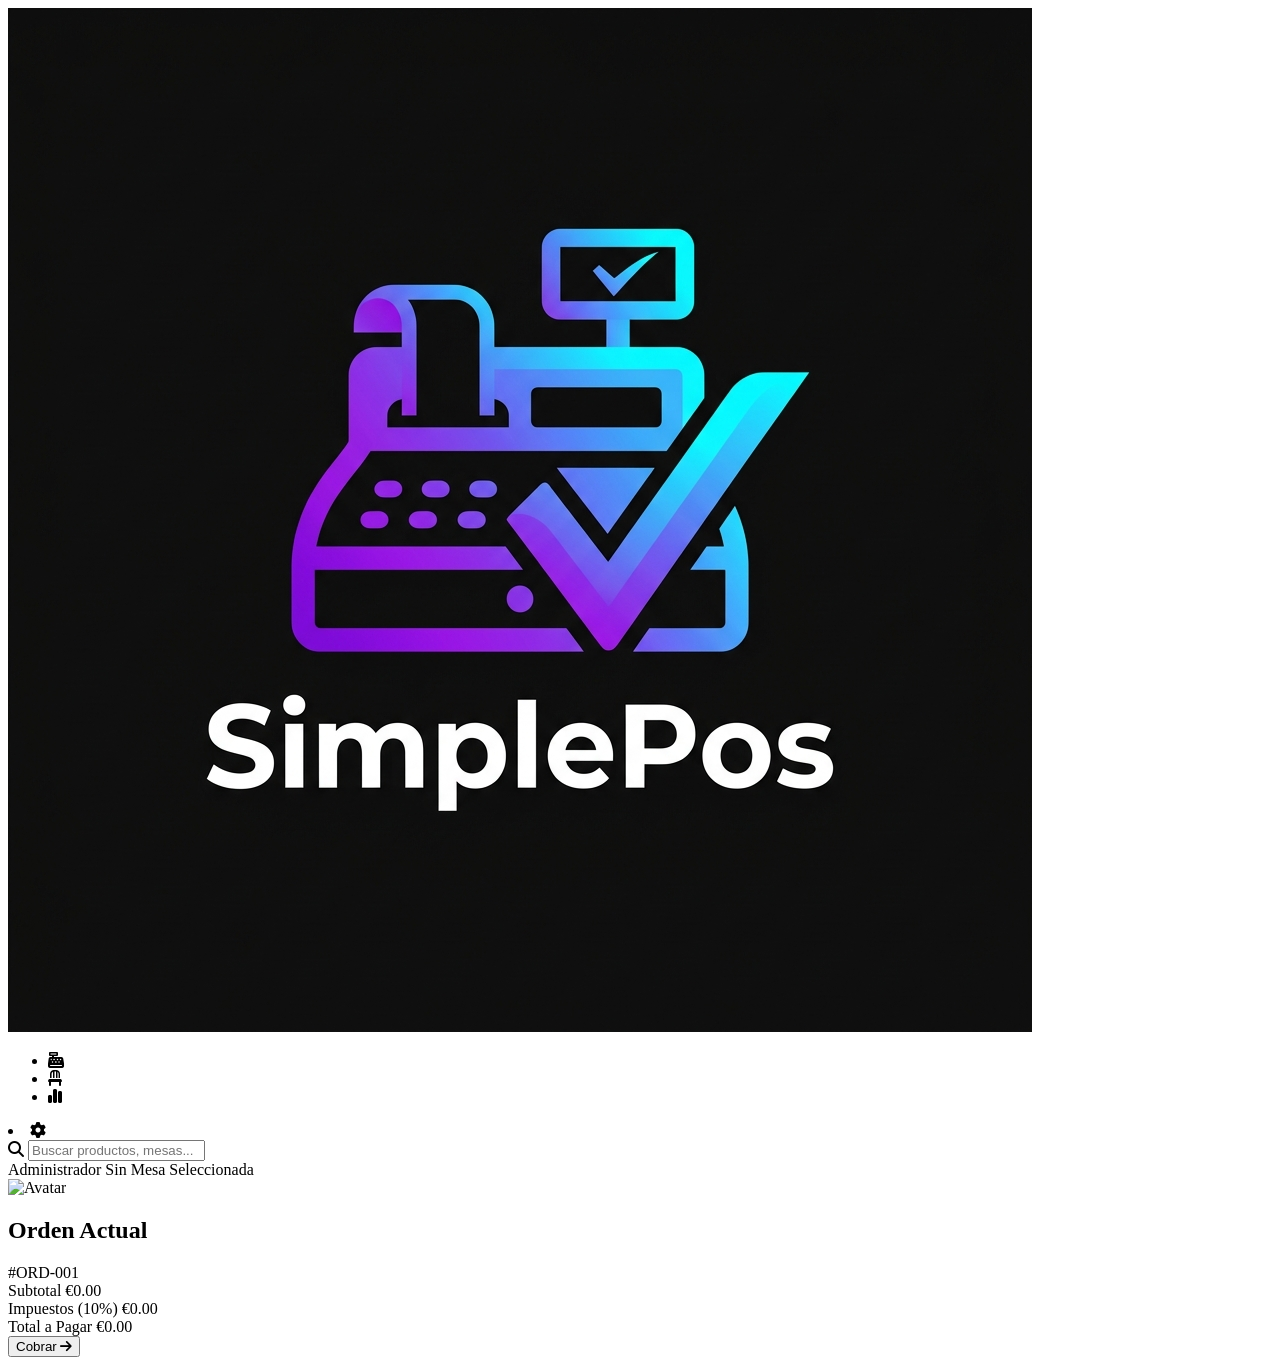
==== demo/index.html @ fe001e5d "upload: add demo/index.html" ====
<!DOCTYPE html>
<html lang="es">
<head>
    <meta charset="UTF-8">
    <meta name="viewport" content="width=device-width, initial-scale=1.0">
    <title>SimplePos - Restaurant POS</title>
    <link rel="stylesheet" href="styles.css">
    <link href="https://fonts.googleapis.com/css2?family=Outfit:wght@300;400;600;800&display=swap" rel="stylesheet">
    <link rel="stylesheet" href="https://cdnjs.cloudflare.com/ajax/libs/font-awesome/6.4.0/css/all.min.css">
</head>
<body>
    <div class="app-container">
        <!-- Sidebar Navigation -->
        <nav class="sidebar">
            <div class="logo-container">
                <img src="../assets/logo.png" alt="SimplePos Logo" class="brand-logo" onerror="this.src='https://via.placeholder.com/50/8b5cf6/ffffff?text=SP'">
            </div>
            <ul class="nav-menu">
                <li class="nav-item active" data-tab="pos" title="Punto de Venta">
                    <i class="fa-solid fa-cash-register"></i>
                </li>
                <li class="nav-item" data-tab="tables" title="Mesas">
                    <i class="fa-solid fa-chair"></i>
                </li>
                <li class="nav-item" data-tab="reports" title="Reportes">
                    <i class="fa-solid fa-chart-simple"></i>
                </li>
            </ul>
            <div class="bottom-menu">
                <li class="nav-item" data-tab="settings" title="Ajustes">
                    <i class="fa-solid fa-gear"></i>
                </li>
            </div>
        </nav>

        <!-- Main Content Area -->
        <main class="main-content">
            <header class="top-header">
                <div class="search-bar">
                    <i class="fa-solid fa-magnifying-glass"></i>
                    <input type="text" id="global-search" placeholder="Buscar productos, mesas...">
                </div>
                <div class="user-profile">
                    <div class="user-info">
                        <span class="user-name">Administrador</span>
                        <span class="user-role" id="current-table-label">Sin Mesa Seleccionada</span>
                    </div>
                    <div class="avatar">
                        <img src="https://ui-avatars.com/api/?name=Admin&background=8b5cf6&color=fff" alt="Avatar">
                    </div>
                </div>
            </header>

            <!-- VIEW: POS (Point of Sale) -->
            <div id="view-pos" class="view-section active">
                <div class="categories" id="categories-container">
                    <!-- JS Injected Categories -->
                </div>
                <div class="products-grid" id="products-container">
                    <!-- JS Injected Products -->
                </div>
            </div>

            <!-- VIEW: Tables -->
            <div id="view-tables" class="view-section" style="display: none;">
                <h2>Gestión de Mesas</h2>
                <div class="tables-grid" id="tables-container">
                    <!-- JS Injected Tables -->
                </div>
            </div>

            <!-- VIEW: Reports -->
            <div id="view-reports" class="view-section" style="display: none;">
                <h2>Reportes y Cierres</h2>
                <div class="reports-container">
                    <div class="report-card glass">
                        <h3>Ventas de Hoy</h3>
                        <p class="report-value">€<span id="report-today">0.00</span></p>
                    </div>
                    <div class="report-card glass">
                        <h3>Total Órdenes</h3>
                        <p class="report-value" id="report-orders">0</p>
                    </div>
                </div>
            </div>

            <!-- VIEW: Settings -->
            <div id="view-settings" class="view-section" style="display: none;">
                <h2>Ajustes del Sistema</h2>
                <div class="settings-container">
                    <!-- Products Management -->
                    <div class="settings-card glass">
                        <h3>Añadir Producto Nuevo</h3>
                        <div class="form-group">
                            <input type="text" id="new-prod-name" placeholder="Nombre del producto">
                            <input type="number" id="new-prod-price" placeholder="Precio (€)" step="0.01">
                            <input type="text" id="new-prod-cat" placeholder="Categoría (ej: Cafetería)">
                            <!-- File input is complex for purely local storage due to data URLs limits, we will use a URL for now or just default placeholder -->
                            <input type="text" id="new-prod-img" placeholder="URL de Imagen (Opcional)">
                            <button class="btn-primary" onclick="addNewProduct()">Guardar Producto</button>
                        </div>
                    </div>
                    
                    <div class="settings-card glass">
                        <h3>Usuarios del Sistema</h3>
                        <div class="user-list">
                            <div class="user-item">Administrador (Pin: 1234)</div>
                            <div class="user-item">Cajero 1 (Pin: 0000)</div>
                            <button class="btn-secondary" style="margin-top: 10px;">+ Añadir Usuario</button>
                        </div>
                    </div>
                </div>
            </div>

        </main>

        <!-- Right Sidebar (Cart) -->
        <aside class="cart-panel">
            <div class="cart-header">
                <h2>Orden Actual</h2>
                <span class="order-id" id="cart-order-id">#ORD-001</span>
            </div>

            <div class="cart-items" id="cart-container">
                <!-- Cart items will be injected via JS -->
            </div>

            <div class="cart-summary">
                <div class="summary-row">
                    <span>Subtotal</span>
                    <span id="subtotal">€0.00</span>
                </div>
                <div class="summary-row">
                    <span>Impuestos (10%)</span>
                    <span id="tax">€0.00</span>
                </div>
                <div class="summary-row total">
                    <span>Total a Pagar</span>
                    <span id="total">€0.00</span>
                </div>
            </div>

            <button class="checkout-btn" onclick="processCheckout()">
                <span>Cobrar</span>
                <i class="fa-solid fa-arrow-right"></i>
            </button>
        </aside>
    </div>

    <!-- Notification Toast -->
    <div id="toast" class="toast"></div>

    <script src="script.js"></script>
</body>
</html>
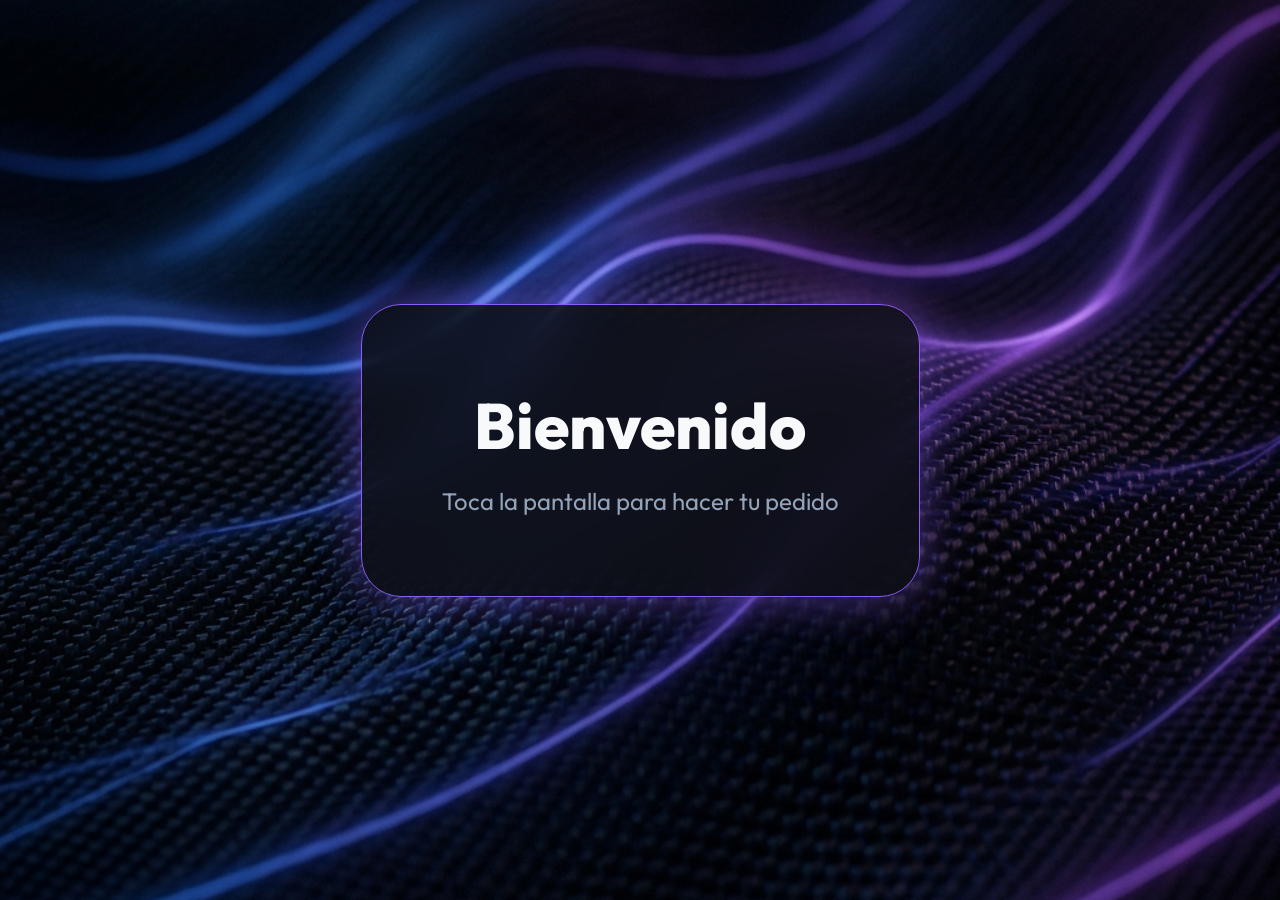
==== commit 61e7593a: "upload: update demo/index.html" ====
--- a/demo/index.html
+++ b/demo/index.html
@@ -3,122 +3,109 @@
 <head>
     <meta charset="UTF-8">
     <meta name="viewport" content="width=device-width, initial-scale=1.0">
-    <title>SimplePos - Restaurant POS</title>
+    <title>SimplePos - Kiosk</title>
     <link rel="stylesheet" href="styles.css">
     <link href="https://fonts.googleapis.com/css2?family=Outfit:wght@300;400;600;800&display=swap" rel="stylesheet">
     <link rel="stylesheet" href="https://cdnjs.cloudflare.com/ajax/libs/font-awesome/6.4.0/css/all.min.css">
+    <style>
+        /* Kiosk specific overrides */
+        .sidebar { display: none; }
+        .top-header { justify-content: center; margin-bottom: 20px; }
+        .search-bar { width: 600px; height: 60px; font-size: 20px; border-radius: 30px; }
+        .search-bar input { font-size: 20px; }
+        .user-profile { display: none; }
+        .cart-panel { width: 450px; }
+        
+        /* Welcome Screen overlay */
+        #welcome-screen {
+            position: fixed;
+            top: 0; left: 0; width: 100vw; height: 100vh;
+            background-color: var(--bg-color);
+            background-image: url('../assets/bg.jpg');
+            background-size: cover;
+            background-position: center;
+            z-index: 1000;
+            display: flex;
+            flex-direction: column;
+            justify-content: center;
+            align-items: center;
+            backdrop-filter: blur(5px);
+        }
+        
+        #welcome-screen .glass-card {
+            background: rgba(15, 17, 26, 0.8);
+            backdrop-filter: blur(25px);
+            border: 1px solid var(--accent-primary);
+            padding: 80px;
+            border-radius: 40px;
+            text-align: center;
+            box-shadow: 0 0 50px var(--accent-glow);
+            cursor: pointer;
+            transition: transform 0.3s ease;
+        }
+        
+        #welcome-screen .glass-card:hover {
+            transform: scale(1.05);
+        }
+        
+        #welcome-screen h1 { font-size: 64px; font-weight: 800; margin-bottom: 20px; }
+        #welcome-screen p { font-size: 24px; color: var(--text-muted); }
+        
+        /* Thank you screen */
+        #thanks-screen {
+            display: none;
+            position: fixed;
+            top: 0; left: 0; width: 100vw; height: 100vh;
+            background: rgba(15, 17, 26, 0.95);
+            z-index: 2000;
+            flex-direction: column;
+            justify-content: center;
+            align-items: center;
+        }
+        #thanks-screen h1 { font-size: 50px; color: var(--text-main); margin-bottom: 20px; }
+        #thanks-screen p { font-size: 24px; color: var(--accent-secondary); }
+    </style>
 </head>
 <body>
+    <!-- Kiosk Welcome Screen -->
+    <div id="welcome-screen" onclick="startOrder()">
+        <div class="glass-card">
+            <h1>Bienvenido</h1>
+            <p>Toca la pantalla para hacer tu pedido</p>
+        </div>
+    </div>
+    
+    <!-- Kiosk Thank you screen -->
+    <div id="thanks-screen">
+        <h1>¡Gracias por tu pedido!</h1>
+        <p>Por favor, retira tu ticket y procede a recoger tu pedido.</p>
+    </div>
+
     <div class="app-container">
-        <!-- Sidebar Navigation -->
-        <nav class="sidebar">
-            <div class="logo-container">
-                <img src="../assets/logo.png" alt="SimplePos Logo" class="brand-logo" onerror="this.src='https://via.placeholder.com/50/8b5cf6/ffffff?text=SP'">
-            </div>
-            <ul class="nav-menu">
-                <li class="nav-item active" data-tab="pos" title="Punto de Venta">
-                    <i class="fa-solid fa-cash-register"></i>
-                </li>
-                <li class="nav-item" data-tab="tables" title="Mesas">
-                    <i class="fa-solid fa-chair"></i>
-                </li>
-                <li class="nav-item" data-tab="reports" title="Reportes">
-                    <i class="fa-solid fa-chart-simple"></i>
-                </li>
-            </ul>
-            <div class="bottom-menu">
-                <li class="nav-item" data-tab="settings" title="Ajustes">
-                    <i class="fa-solid fa-gear"></i>
-                </li>
-            </div>
-        </nav>
-
         <!-- Main Content Area -->
-        <main class="main-content">
+        <main class="main-content" style="padding: 40px 60px;">
             <header class="top-header">
                 <div class="search-bar">
                     <i class="fa-solid fa-magnifying-glass"></i>
-                    <input type="text" id="global-search" placeholder="Buscar productos, mesas...">
-                </div>
-                <div class="user-profile">
-                    <div class="user-info">
-                        <span class="user-name">Administrador</span>
-                        <span class="user-role" id="current-table-label">Sin Mesa Seleccionada</span>
-                    </div>
-                    <div class="avatar">
-                        <img src="https://ui-avatars.com/api/?name=Admin&background=8b5cf6&color=fff" alt="Avatar">
-                    </div>
+                    <input type="text" id="global-search" placeholder="¿Qué te apetece hoy?">
                 </div>
             </header>
 
-            <!-- VIEW: POS (Point of Sale) -->
-            <div id="view-pos" class="view-section active">
-                <div class="categories" id="categories-container">
-                    <!-- JS Injected Categories -->
-                </div>
-                <div class="products-grid" id="products-container">
-                    <!-- JS Injected Products -->
-                </div>
+            <div class="categories" id="categories-container" style="justify-content: center; gap: 20px;">
+                <!-- JS Injected Categories -->
             </div>
 
-            <!-- VIEW: Tables -->
-            <div id="view-tables" class="view-section" style="display: none;">
-                <h2>Gestión de Mesas</h2>
-                <div class="tables-grid" id="tables-container">
-                    <!-- JS Injected Tables -->
-                </div>
+            <!-- Products Grid -->
+            <div class="products-grid" id="products-container" style="grid-template-columns: repeat(auto-fill, minmax(250px, 1fr));">
+                <!-- JS Injected Products -->
             </div>
-
-            <!-- VIEW: Reports -->
-            <div id="view-reports" class="view-section" style="display: none;">
-                <h2>Reportes y Cierres</h2>
-                <div class="reports-container">
-                    <div class="report-card glass">
-                        <h3>Ventas de Hoy</h3>
-                        <p class="report-value">€<span id="report-today">0.00</span></p>
-                    </div>
-                    <div class="report-card glass">
-                        <h3>Total Órdenes</h3>
-                        <p class="report-value" id="report-orders">0</p>
-                    </div>
-                </div>
-            </div>
-
-            <!-- VIEW: Settings -->
-            <div id="view-settings" class="view-section" style="display: none;">
-                <h2>Ajustes del Sistema</h2>
-                <div class="settings-container">
-                    <!-- Products Management -->
-                    <div class="settings-card glass">
-                        <h3>Añadir Producto Nuevo</h3>
-                        <div class="form-group">
-                            <input type="text" id="new-prod-name" placeholder="Nombre del producto">
-                            <input type="number" id="new-prod-price" placeholder="Precio (€)" step="0.01">
-                            <input type="text" id="new-prod-cat" placeholder="Categoría (ej: Cafetería)">
-                            <!-- File input is complex for purely local storage due to data URLs limits, we will use a URL for now or just default placeholder -->
-                            <input type="text" id="new-prod-img" placeholder="URL de Imagen (Opcional)">
-                            <button class="btn-primary" onclick="addNewProduct()">Guardar Producto</button>
-                        </div>
-                    </div>
-                    
-                    <div class="settings-card glass">
-                        <h3>Usuarios del Sistema</h3>
-                        <div class="user-list">
-                            <div class="user-item">Administrador (Pin: 1234)</div>
-                            <div class="user-item">Cajero 1 (Pin: 0000)</div>
-                            <button class="btn-secondary" style="margin-top: 10px;">+ Añadir Usuario</button>
-                        </div>
-                    </div>
-                </div>
-            </div>
-
         </main>
 
         <!-- Right Sidebar (Cart) -->
         <aside class="cart-panel">
             <div class="cart-header">
-                <h2>Orden Actual</h2>
-                <span class="order-id" id="cart-order-id">#ORD-001</span>
+                <h2>Tu Pedido</h2>
+                <span class="order-id" id="cart-order-id">Mesa/Pedido Nuevo</span>
             </div>
 
             <div class="cart-items" id="cart-container">
@@ -140,14 +127,14 @@
                 </div>
             </div>
 
-            <button class="checkout-btn" onclick="processCheckout()">
-                <span>Cobrar</span>
-                <i class="fa-solid fa-arrow-right"></i>
+            <button class="checkout-btn" onclick="processKioskCheckout()">
+                <span>Pagar Pedido</span>
+                <i class="fa-solid fa-credit-card"></i>
             </button>
+            <button class="btn-secondary" style="margin-top: 15px; width: 100%; border: none;" onclick="cancelOrder()">Cancelar Pedido</button>
         </aside>
     </div>
 
-    <!-- Notification Toast -->
     <div id="toast" class="toast"></div>
 
     <script src="script.js"></script>
--- a/demo/styles.css
+++ b/demo/styles.css
@@ -0,0 +1,553 @@
+:root {
+    --bg-color: #0f111a;
+    --sidebar-bg: rgba(20, 22, 35, 0.6);
+    --panel-bg: rgba(30, 33, 48, 0.4);
+    --glass-border: rgba(255, 255, 255, 0.05);
+    --text-main: #f8f9fa;
+    --text-muted: #94a3b8;
+    
+    /* Neon Accents */
+    --accent-primary: #8b5cf6;
+    --accent-secondary: #3b82f6;
+    --accent-glow: rgba(139, 92, 246, 0.5);
+    
+    /* Shadows */
+    --shadow-soft: 0 8px 32px 0 rgba(0, 0, 0, 0.37);
+}
+
+* {
+    margin: 0;
+    padding: 0;
+    box-sizing: border-box;
+    font-family: 'Outfit', sans-serif;
+}
+
+body {
+    background-color: var(--bg-color);
+    background-image: url('../assets/bg.jpg');
+    background-size: cover;
+    background-position: center;
+    background-attachment: fixed;
+    color: var(--text-main);
+    min-height: 100vh;
+    overflow: hidden;
+}
+
+.glass {
+    background: var(--panel-bg);
+    backdrop-filter: blur(20px);
+    -webkit-backdrop-filter: blur(20px);
+    border: 1px solid var(--glass-border);
+}
+
+.app-container {
+    display: flex;
+    height: 100vh;
+    width: 100vw;
+}
+
+/* ==================================
+   SIDEBAR
+================================== */
+.sidebar {
+    width: 80px;
+    background: var(--sidebar-bg);
+    backdrop-filter: blur(25px);
+    -webkit-backdrop-filter: blur(25px);
+    border-right: 1px solid var(--glass-border);
+    display: flex;
+    flex-direction: column;
+    align-items: center;
+    padding: 20px 0;
+    z-index: 10;
+}
+
+.logo-container {
+    margin-bottom: 40px;
+}
+
+.brand-logo {
+    width: 45px;
+    height: 45px;
+    border-radius: 12px;
+    box-shadow: 0 0 15px var(--accent-glow);
+}
+
+.nav-menu, .bottom-menu {
+    list-style: none;
+    display: flex;
+    flex-direction: column;
+    gap: 20px;
+}
+
+.nav-menu {
+    flex: 1;
+}
+
+.nav-item {
+    width: 50px;
+    height: 50px;
+    display: flex;
+    justify-content: center;
+    align-items: center;
+    border-radius: 14px;
+    font-size: 20px;
+    color: var(--text-muted);
+    cursor: pointer;
+    transition: all 0.3s ease;
+}
+
+.nav-item:hover {
+    color: var(--text-main);
+    background: rgba(255, 255, 255, 0.05);
+}
+
+.nav-item.active {
+    background: linear-gradient(135deg, var(--accent-primary), var(--accent-secondary));
+    color: white;
+    box-shadow: 0 0 20px var(--accent-glow);
+}
+
+/* ==================================
+   MAIN CONTENT
+================================== */
+.main-content {
+    flex: 1;
+    display: flex;
+    flex-direction: column;
+    padding: 25px 40px;
+    overflow-y: auto;
+}
+
+.main-content::-webkit-scrollbar, .cart-items::-webkit-scrollbar { width: 8px; }
+.main-content::-webkit-scrollbar-track, .cart-items::-webkit-scrollbar-track { background: transparent; }
+.main-content::-webkit-scrollbar-thumb, .cart-items::-webkit-scrollbar-thumb { background: rgba(255,255,255,0.1); border-radius: 4px; }
+
+.top-header {
+    display: flex;
+    justify-content: space-between;
+    align-items: center;
+    margin-bottom: 30px;
+}
+
+.search-bar {
+    display: flex;
+    align-items: center;
+    background: var(--panel-bg);
+    backdrop-filter: blur(15px);
+    border: 1px solid var(--glass-border);
+    padding: 12px 20px;
+    border-radius: 20px;
+    width: 400px;
+}
+
+.search-bar i { color: var(--text-muted); margin-right: 15px; }
+.search-bar input {
+    background: transparent;
+    border: none;
+    color: var(--text-main);
+    font-size: 16px;
+    width: 100%;
+    outline: none;
+}
+
+.user-profile {
+    display: flex;
+    align-items: center;
+    gap: 15px;
+}
+
+.user-info {
+    display: flex;
+    flex-direction: column;
+    align-items: flex-end;
+}
+
+.user-name { font-weight: 600; font-size: 15px; }
+.user-role { font-size: 12px; color: var(--accent-secondary); font-weight: bold; }
+
+.avatar img {
+    width: 45px;
+    height: 45px;
+    border-radius: 50%;
+    border: 2px solid var(--accent-primary);
+}
+
+/* VIEWS */
+.view-section {
+    display: none;
+    animation: fadeIn 0.3s ease forwards;
+}
+
+.view-section.active {
+    display: block;
+}
+
+@keyframes fadeIn {
+    from { opacity: 0; transform: translateY(10px); }
+    to { opacity: 1; transform: translateY(0); }
+}
+
+.view-section h2 {
+    font-size: 28px;
+    font-weight: 800;
+    margin-bottom: 25px;
+}
+
+/* Categories */
+.categories {
+    display: flex;
+    gap: 15px;
+    margin-bottom: 30px;
+    overflow-x: auto;
+    padding-bottom: 10px;
+}
+
+.category-btn {
+    background: var(--panel-bg);
+    backdrop-filter: blur(10px);
+    border: 1px solid var(--glass-border);
+    color: var(--text-muted);
+    padding: 10px 25px;
+    border-radius: 30px;
+    font-size: 15px;
+    font-weight: 600;
+    cursor: pointer;
+    transition: all 0.3s ease;
+    white-space: nowrap;
+}
+
+.category-btn:hover {
+    color: var(--text-main);
+    border-color: rgba(255, 255, 255, 0.2);
+}
+
+.category-btn.active {
+    background: var(--text-main);
+    color: #000;
+    box-shadow: 0 0 15px rgba(255, 255, 255, 0.3);
+}
+
+/* Products Grid */
+.products-grid {
+    display: grid;
+    grid-template-columns: repeat(auto-fill, minmax(220px, 1fr));
+    gap: 25px;
+    padding-bottom: 30px;
+}
+
+.product-card {
+    background: var(--panel-bg);
+    backdrop-filter: blur(15px);
+    border: 1px solid var(--glass-border);
+    border-radius: 20px;
+    padding: 15px;
+    cursor: pointer;
+    transition: all 0.3s ease;
+    display: flex;
+    flex-direction: column;
+    gap: 12px;
+}
+
+.product-card:hover {
+    transform: translateY(-5px);
+    box-shadow: 0 10px 25px rgba(0, 0, 0, 0.5);
+    border-color: var(--accent-primary);
+}
+
+.product-image {
+    width: 100%;
+    height: 160px;
+    border-radius: 12px;
+    object-fit: cover;
+    background: #1a1c29; /* fallback for no image */
+}
+
+.product-info {
+    display: flex;
+    justify-content: space-between;
+    align-items: center;
+}
+
+.product-name {
+    font-weight: 600;
+    font-size: 16px;
+    white-space: nowrap;
+    overflow: hidden;
+    text-overflow: ellipsis;
+    max-width: 70%;
+}
+
+.product-price {
+    color: var(--accent-primary);
+    font-weight: 800;
+    font-size: 16px;
+}
+
+/* Tables Grid */
+.tables-grid {
+    display: grid;
+    grid-template-columns: repeat(auto-fill, minmax(150px, 1fr));
+    gap: 25px;
+}
+
+.table-card {
+    background: var(--panel-bg);
+    backdrop-filter: blur(15px);
+    border: 1px solid var(--glass-border);
+    border-radius: 20px;
+    height: 150px;
+    display: flex;
+    flex-direction: column;
+    justify-content: center;
+    align-items: center;
+    cursor: pointer;
+    transition: all 0.3s ease;
+}
+
+.table-card:hover {
+    transform: translateY(-5px);
+    border-color: var(--accent-primary);
+    box-shadow: 0 10px 25px rgba(139, 92, 246, 0.2);
+}
+
+.table-card.occupied {
+    border-color: #ef4444;
+    box-shadow: 0 0 15px rgba(239, 68, 68, 0.3);
+}
+.table-card.occupied .table-status { color: #ef4444; }
+
+.table-number { font-size: 32px; font-weight: 800; margin-bottom: 10px; }
+.table-status { font-size: 14px; color: #10b981; font-weight: bold; } /* Free color */
+
+/* Settings & Reports */
+.settings-container, .reports-container {
+    display: grid;
+    grid-template-columns: repeat(auto-fit, minmax(350px, 1fr));
+    gap: 25px;
+}
+
+.settings-card, .report-card {
+    padding: 25px;
+    border-radius: 20px;
+}
+
+.settings-card h3, .report-card h3 { margin-bottom: 20px; font-size: 18px; }
+
+.report-value { font-size: 36px; font-weight: 800; color: var(--accent-primary); }
+
+.form-group { display: flex; flex-direction: column; gap: 15px; }
+
+.form-group input {
+    background: rgba(0,0,0,0.3);
+    border: 1px solid var(--glass-border);
+    padding: 12px;
+    border-radius: 10px;
+    color: white;
+    font-size: 15px;
+    outline: none;
+}
+.form-group input:focus { border-color: var(--accent-primary); }
+
+.btn-primary, .btn-secondary {
+    padding: 12px;
+    border-radius: 10px;
+    border: none;
+    font-size: 15px;
+    font-weight: 600;
+    cursor: pointer;
+    transition: all 0.2s;
+}
+
+.btn-primary {
+    background: linear-gradient(135deg, var(--accent-primary), var(--accent-secondary));
+    color: white;
+}
+.btn-primary:hover { box-shadow: 0 5px 15px var(--accent-glow); }
+
+.btn-secondary {
+    background: rgba(255,255,255,0.1);
+    color: white;
+    border: 1px solid rgba(255,255,255,0.2);
+}
+.btn-secondary:hover { background: rgba(255,255,255,0.2); }
+
+.user-item {
+    background: rgba(0,0,0,0.2);
+    padding: 12px;
+    border-radius: 10px;
+    margin-bottom: 10px;
+    font-size: 15px;
+}
+
+
+/* ==================================
+   RIGHT PANEL (CART)
+================================== */
+.cart-panel {
+    width: 380px;
+    background: rgba(15, 17, 26, 0.8);
+    backdrop-filter: blur(30px);
+    -webkit-backdrop-filter: blur(30px);
+    border-left: 1px solid var(--glass-border);
+    display: flex;
+    flex-direction: column;
+    padding: 30px;
+    z-index: 10;
+}
+
+.cart-header {
+    display: flex;
+    justify-content: space-between;
+    align-items: center;
+    margin-bottom: 25px;
+}
+
+.cart-header h2 { font-size: 22px; font-weight: 800; }
+
+.order-id {
+    background: rgba(255, 255, 255, 0.1);
+    padding: 5px 12px;
+    border-radius: 20px;
+    font-size: 12px;
+    color: var(--accent-secondary);
+    font-weight: 600;
+}
+
+.cart-items {
+    flex: 1;
+    overflow-y: auto;
+    display: flex;
+    flex-direction: column;
+    gap: 15px;
+    margin-bottom: 20px;
+}
+
+.empty-cart { text-align: center; color: var(--text-muted); margin-top: 50px; font-size: 16px; }
+
+.cart-item {
+    display: flex;
+    align-items: center;
+    gap: 15px;
+    background: rgba(255, 255, 255, 0.03);
+    padding: 12px;
+    border-radius: 15px;
+    border: 1px solid transparent;
+    transition: all 0.2s ease;
+}
+
+.cart-item:hover { border-color: rgba(255, 255, 255, 0.1); }
+
+.cart-item-img {
+    width: 50px;
+    height: 50px;
+    border-radius: 10px;
+    object-fit: cover;
+}
+
+.cart-item-details {
+    flex: 1;
+    display: flex;
+    flex-direction: column;
+    gap: 5px;
+}
+
+.cart-item-name { font-weight: 600; font-size: 15px; }
+.cart-item-price { color: var(--text-muted); font-size: 13px; }
+
+.cart-item-actions {
+    display: flex;
+    align-items: center;
+    gap: 10px;
+    background: rgba(0, 0, 0, 0.2);
+    border-radius: 8px;
+    padding: 4px;
+}
+
+.qty-btn {
+    background: transparent;
+    border: none;
+    color: var(--text-main);
+    width: 24px;
+    height: 24px;
+    border-radius: 6px;
+    cursor: pointer;
+    display: flex;
+    justify-content: center;
+    align-items: center;
+}
+
+.qty-btn:hover { background: rgba(255, 255, 255, 0.1); }
+.qty-val { font-weight: 600; font-size: 14px; width: 20px; text-align: center; }
+
+/* Cart Summary */
+.cart-summary {
+    background: rgba(255, 255, 255, 0.02);
+    border-radius: 20px;
+    padding: 20px;
+    margin-bottom: 20px;
+    display: flex;
+    flex-direction: column;
+    gap: 12px;
+}
+
+.summary-row {
+    display: flex;
+    justify-content: space-between;
+    color: var(--text-muted);
+    font-size: 15px;
+}
+
+.summary-row.total {
+    margin-top: 10px;
+    padding-top: 15px;
+    border-top: 1px dashed rgba(255, 255, 255, 0.1);
+    color: var(--text-main);
+    font-size: 20px;
+    font-weight: 800;
+}
+
+.checkout-btn {
+    background: linear-gradient(135deg, var(--accent-primary), var(--accent-secondary));
+    border: none;
+    color: white;
+    padding: 20px;
+    border-radius: 16px;
+    font-size: 18px;
+    font-weight: 800;
+    display: flex;
+    justify-content: center;
+    align-items: center;
+    gap: 15px;
+    cursor: pointer;
+    box-shadow: 0 10px 20px var(--accent-glow);
+    transition: all 0.3s ease;
+}
+
+.checkout-btn:hover { transform: translateY(-2px); box-shadow: 0 12px 25px var(--accent-glow); }
+.checkout-btn:active { transform: translateY(1px); }
+
+/* Toast */
+.toast {
+    position: fixed;
+    bottom: 30px;
+    left: 50%;
+    transform: translateX(-50%) translateY(100px);
+    background: rgba(15, 17, 26, 0.9);
+    backdrop-filter: blur(10px);
+    border: 1px solid var(--accent-primary);
+    color: white;
+    padding: 15px 30px;
+    border-radius: 30px;
+    font-size: 16px;
+    font-weight: 600;
+    box-shadow: 0 10px 30px rgba(0,0,0,0.5);
+    opacity: 0;
+    transition: all 0.4s cubic-bezier(0.68, -0.55, 0.265, 1.55);
+    z-index: 1000;
+}
+
+.toast.show {
+    transform: translateX(-50%) translateY(0);
+    opacity: 1;
+}
